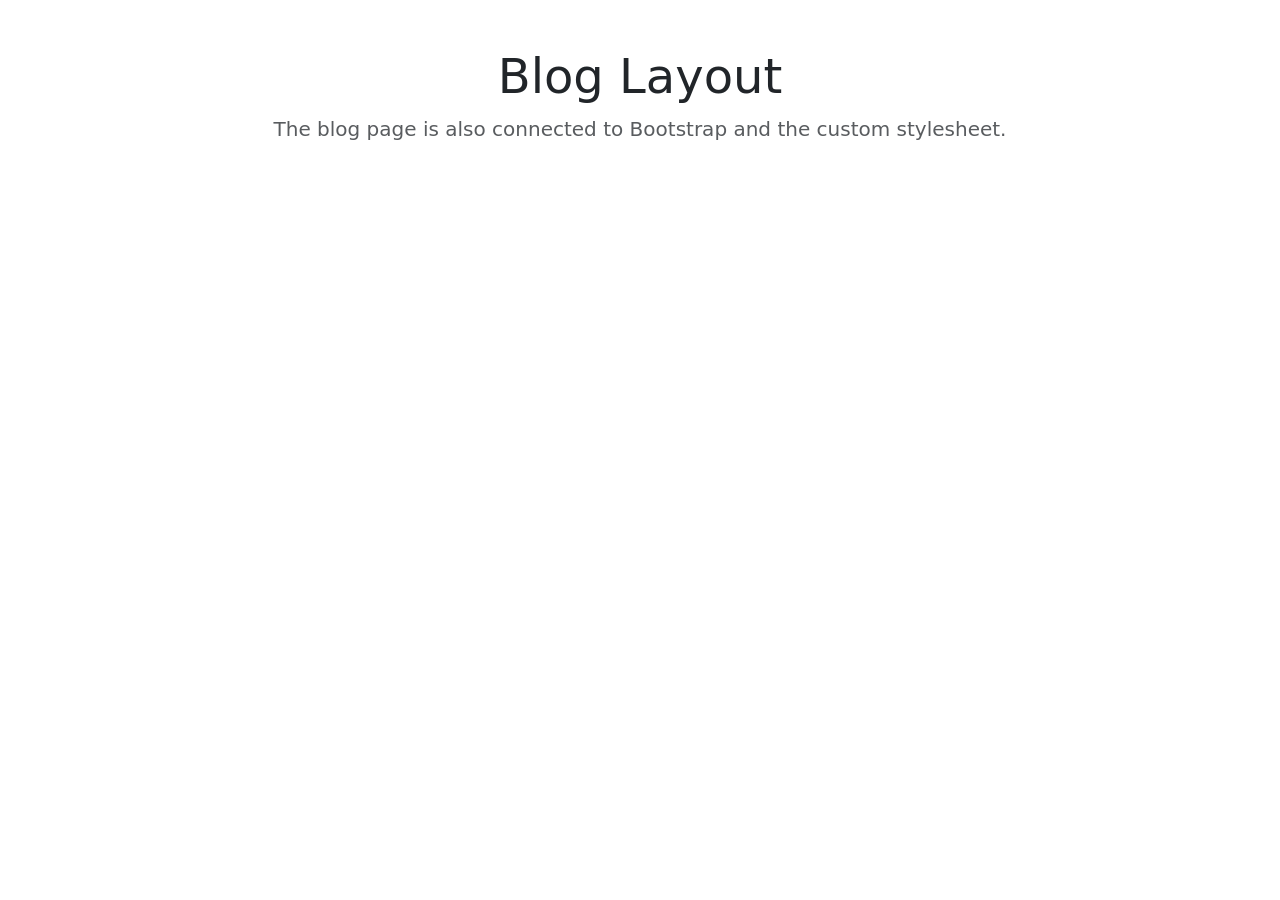
==== blog.html @ e0a19efb "[BOOTSTRAP] Add Bootstrap CDN and initial setup" ====
<!DOCTYPE html>
<html lang="en">
<head>
    <meta charset="UTF-8">
    <meta name="viewport" content="width=device-width, initial-scale=1.0">
    <title>Blog - Portfolio Bootstrap</title>
    <link href="https://cdn.jsdelivr.net/npm/bootstrap@5.3.2/dist/css/bootstrap.min.css" rel="stylesheet">
    <link rel="stylesheet" href="css/custom-theme.css">
</head>
<body>
    <div class="container py-5">
        <header class="text-center mb-5">
            <h1 class="display-5">Blog Layout</h1>
            <p class="lead text-muted">The blog page is also connected to Bootstrap and the custom stylesheet.</p>
        </header>
    </div>
    <script src="https://cdn.jsdelivr.net/npm/bootstrap@5.3.2/dist/js/bootstrap.bundle.min.js"></script>
</body>
</html>
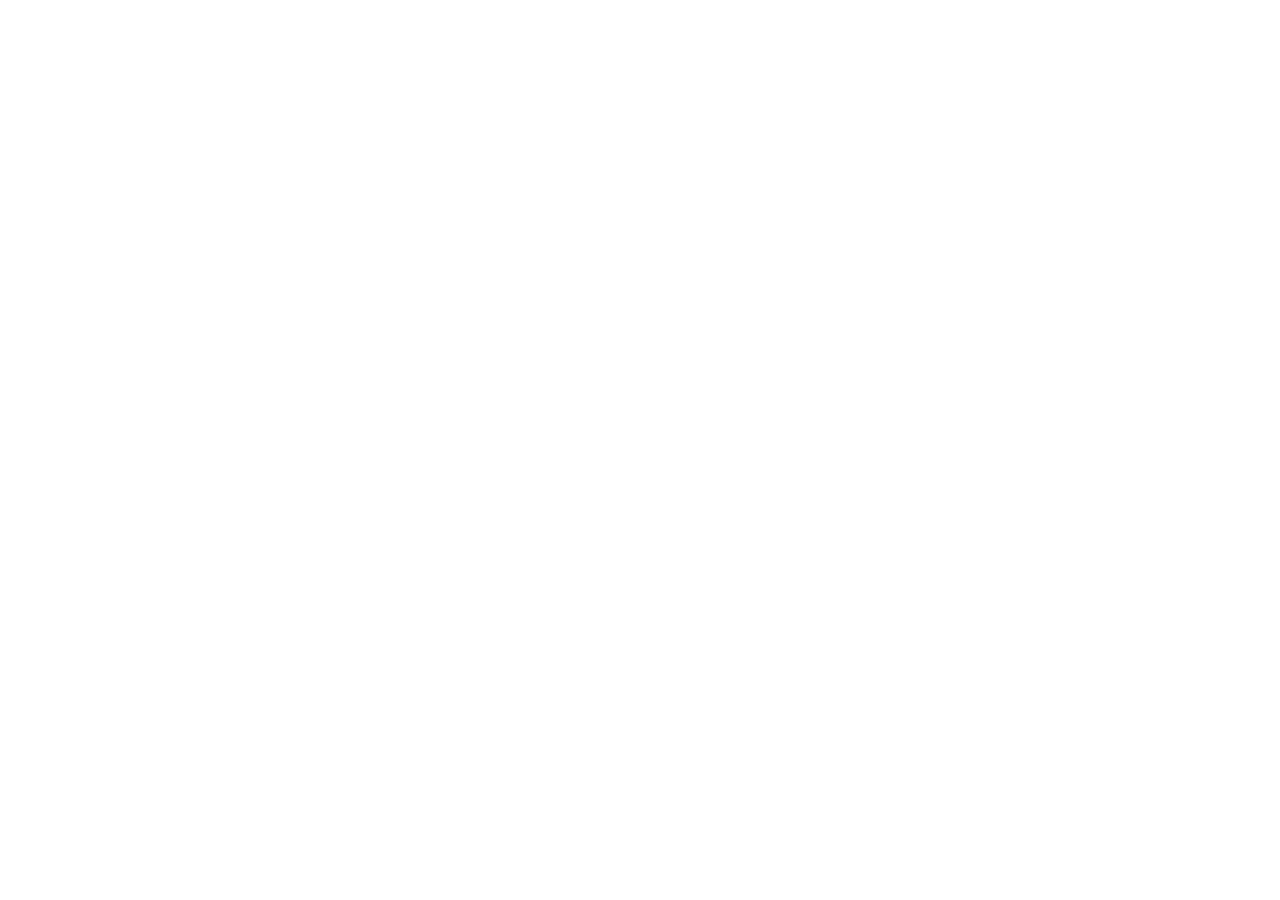
==== commit 1dda4891: "[REFACTOR] Convert grid to Bootstrap columns" ====
--- a/blog.html
+++ b/blog.html
@@ -5,15 +5,9 @@
     <meta name="viewport" content="width=device-width, initial-scale=1.0">
     <title>Blog - Portfolio Bootstrap</title>
     <link href="https://cdn.jsdelivr.net/npm/bootstrap@5.3.2/dist/css/bootstrap.min.css" rel="stylesheet">
-    <link rel="stylesheet" href="css/custom-theme.css">
+    <link rel="stylesheet" href="projectlio_bootstrap/css/custom-theme.css">
 </head>
 <body>
-    <div class="container py-5">
-        <header class="text-center mb-5">
-            <h1 class="display-5">Blog Layout</h1>
-            <p class="lead text-muted">The blog page is also connected to Bootstrap and the custom stylesheet.</p>
-        </header>
-    </div>
     <script src="https://cdn.jsdelivr.net/npm/bootstrap@5.3.2/dist/js/bootstrap.bundle.min.js"></script>
 </body>
 </html>
--- a/projectlio_bootstrap/css/custom-theme.css
+++ b/projectlio_bootstrap/css/custom-theme.css
@@ -0,0 +1,68 @@
+/* Custom Stylesheet */
+
+body {
+    font-family: 'Segoe UI', Tahoma, Geneva, Verdana, sans-serif;
+    color: #333;
+}
+
+/* Navbar styling */
+.navbar-brand {
+    font-weight: 600;
+    font-size: 1.25rem;
+}
+
+.cursor-pointer {
+    cursor: pointer;
+}
+
+/* Title styling */
+.about-title {
+    font-size: 3.5rem;
+    text-transform: uppercase;
+    font-family: 'Oswald', 'Arial Narrow', sans-serif;
+    margin-bottom: 0;
+}
+
+.title-underline {
+    height: 6px;
+    background-color: #a31f1f; /* Màu đỏ đậm */
+    width: 100%;
+    max-width: 600px;
+    margin: 10px auto 40px auto;
+}
+
+/* Image styling */
+.profile-img {
+    width: 100%;
+    height: auto;
+    object-fit: cover;
+}
+
+/* Text styling */
+.bio-text p {
+    line-height: 1.6;
+    font-size: 1.05rem;
+    margin-bottom: 1.5rem;
+}
+
+.bio-text a {
+    color: #333;
+    text-decoration: underline;
+}
+
+.research-title {
+    font-size: 1.8rem;
+    font-weight: 600;
+    font-family: 'Oswald', 'Arial Narrow', sans-serif;
+    margin-bottom: 25px;
+}
+
+.research-list {
+    font-size: 1.05rem;
+    line-height: 1.8;
+}
+
+.research-list ul {
+    margin-top: 10px;
+    margin-bottom: 10px;
+}
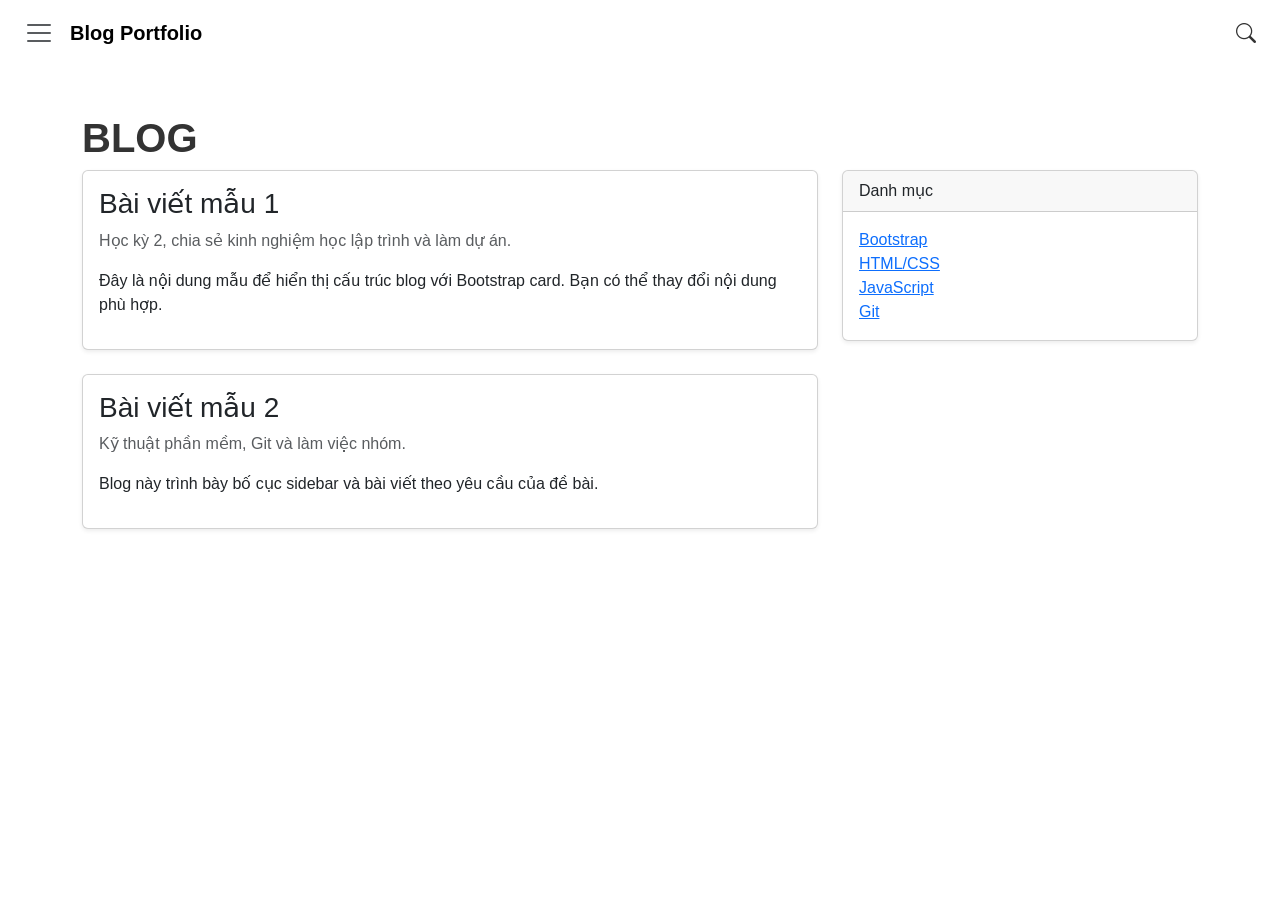
==== commit 412cec35: "[FEATURE] Build sticky sidebar" ====
--- a/blog.html
+++ b/blog.html
@@ -1,13 +1,112 @@
-<!DOCTYPE html>
+<!doctype html>
 <html lang="en">
-<head>
-    <meta charset="UTF-8">
-    <meta name="viewport" content="width=device-width, initial-scale=1.0">
+  <head>
+    <meta charset="UTF-8" />
+    <meta name="viewport" content="width=device-width, initial-scale=1.0" />
     <title>Blog - Portfolio Bootstrap</title>
-    <link href="https://cdn.jsdelivr.net/npm/bootstrap@5.3.2/dist/css/bootstrap.min.css" rel="stylesheet">
-    <link rel="stylesheet" href="projectlio_bootstrap/css/custom-theme.css">
-</head>
-<body>
+    <link
+      href="https://cdn.jsdelivr.net/npm/bootstrap@5.3.2/dist/css/bootstrap.min.css"
+      rel="stylesheet"
+    />
+    <link
+      rel="stylesheet"
+      href="https://cdn.jsdelivr.net/npm/bootstrap-icons@1.11.2/font/bootstrap-icons.css"
+    />
+    <link rel="stylesheet" href="projectlio_bootstrap/css/custom-theme.css" />
+  </head>
+  <body>
+    <nav class="navbar navbar-light bg-white py-3">
+      <div class="container-fluid px-4">
+        <div class="d-flex align-items-center">
+          <button
+            class="navbar-toggler border-0 p-0 me-3"
+            type="button"
+            data-bs-toggle="offcanvas"
+            data-bs-target="#sidebarMenu"
+            aria-controls="sidebarMenu"
+            aria-label="Mở menu"
+          >
+            <span class="navbar-toggler-icon"></span>
+          </button>
+          <span class="navbar-brand mb-0 h1">Blog Portfolio</span>
+        </div>
+        <i class="bi bi-search fs-5 cursor-pointer"></i>
+      </div>
+    </nav>
+
+    <div
+      class="offcanvas offcanvas-start shadow"
+      tabindex="-1"
+      id="sidebarMenu"
+      aria-labelledby="sidebarMenuLabel"
+    >
+      <div class="offcanvas-header pt-4 ps-4">
+        <button
+          type="button"
+          class="btn-close text-reset"
+          data-bs-dismiss="offcanvas"
+          aria-label="Đóng"
+        ></button>
+      </div>
+      <div class="offcanvas-body">
+        <ul class="list-unstyled custom-sidebar-nav">
+          <li><a href="#">Trang Chủ</a></li>
+          <li><a href="#" class="active">Blog</a></li>
+          <li><a href="#">Dự Án</a></li>
+          <li><a href="#">Kỹ Năng</a></li>
+          <li><a href="#">Liên Hệ</a></li>
+        </ul>
+      </div>
+    </div>
+
+    <div class="container my-5">
+      <div class="row">
+        <div class="col-12">
+          <h1 class="about-title fs-1 fw-bold text-uppercase">Blog</h1>
+          <div class="title-underline"></div>
+        </div>
+      </div>
+      <div class="row gy-4">
+        <div class="col-lg-8">
+          <div class="card mb-4 shadow-sm">
+            <div class="card-body">
+              <h3 class="card-title">Bài viết mẫu 1</h3>
+              <p class="text-muted">
+                Học kỳ 2, chia sẻ kinh nghiệm học lập trình và làm dự án.
+              </p>
+              <p>
+                Đây là nội dung mẫu để hiển thị cấu trúc blog với Bootstrap
+                card. Bạn có thể thay đổi nội dung phù hợp.
+              </p>
+            </div>
+          </div>
+          <div class="card mb-4 shadow-sm">
+            <div class="card-body">
+              <h3 class="card-title">Bài viết mẫu 2</h3>
+              <p class="text-muted">Kỹ thuật phần mềm, Git và làm việc nhóm.</p>
+              <p>
+                Blog này trình bày bố cục sidebar và bài viết theo yêu cầu của
+                đề bài.
+              </p>
+            </div>
+          </div>
+        </div>
+        <div class="col-lg-4">
+          <div class="card mb-4 shadow-sm">
+            <div class="card-header">Danh mục</div>
+            <div class="card-body">
+              <ul class="list-unstyled mb-0">
+                <li><a href="#">Bootstrap</a></li>
+                <li><a href="#">HTML/CSS</a></li>
+                <li><a href="#">JavaScript</a></li>
+                <li><a href="#">Git</a></li>
+              </ul>
+            </div>
+          </div>
+        </div>
+      </div>
+    </div>
+
     <script src="https://cdn.jsdelivr.net/npm/bootstrap@5.3.2/dist/js/bootstrap.bundle.min.js"></script>
-</body>
+  </body>
 </html>
--- a/projectlio_bootstrap/css/custom-theme.css
+++ b/projectlio_bootstrap/css/custom-theme.css
@@ -1,68 +1,119 @@
-/* Custom Stylesheet */
-
 body {
-    font-family: 'Segoe UI', Tahoma, Geneva, Verdana, sans-serif;
-    color: #333;
+  font-family: "Segoe UI", Tahoma, Geneva, Verdana, sans-serif;
+  color: #333;
 }
 
-/* Navbar styling */
 .navbar-brand {
-    font-weight: 600;
-    font-size: 1.25rem;
+  font-weight: 600;
+  font-size: 1.25rem;
 }
 
-.cursor-pointer {
-    cursor: pointer;
+.navbar.sticky-top {
+    z-index: 1030;
 }
 
-/* Title styling */
-.about-title {
-    font-size: 3.5rem;
-    text-transform: uppercase;
-    font-family: 'Oswald', 'Arial Narrow', sans-serif;
-    margin-bottom: 0;
+  font-size: 3.5rem;
+  text-transform: uppercase;
+  font-family: "Oswald", "Arial Narrow", sans-serif;
+  margin-bottom: 0;
 }
 
 .title-underline {
-    height: 6px;
-    background-color: #a31f1f; /* Màu đỏ đậm */
-    width: 100%;
-    max-width: 600px;
-    margin: 10px auto 40px auto;
+  height: 6px;
+  background-color: #a31f1f;
+  width: 100%;
+  max-width: 600px;
+  margin: 10px auto 40px auto;
 }
 
-/* Image styling */
 .profile-img {
-    width: 100%;
-    height: auto;
-    object-fit: cover;
+  width: 100%;
+  height: auto;
+  object-fit: cover;
 }
 
-/* Text styling */
 .bio-text p {
-    line-height: 1.6;
-    font-size: 1.05rem;
-    margin-bottom: 1.5rem;
+  line-height: 1.6;
+  font-size: 1.05rem;
+  margin-bottom: 1.5rem;
 }
 
 .bio-text a {
-    color: #333;
-    text-decoration: underline;
+  color: #333;
+  text-decoration: underline;
 }
 
 .research-title {
-    font-size: 1.8rem;
-    font-weight: 600;
-    font-family: 'Oswald', 'Arial Narrow', sans-serif;
-    margin-bottom: 25px;
+  font-size: 1.8rem;
+  font-weight: 600;
+  font-family: "Oswald", "Arial Narrow", sans-serif;
+  margin-bottom: 25px;
 }
 
 .research-list {
-    font-size: 1.05rem;
-    line-height: 1.8;
+  font-size: 1.05rem;
+  line-height: 1.8;
 }
 
 .research-list ul {
-    margin-top: 10px;
-    margin-bottom: 10px;
-}+  margin-top: 10px;
+  margin-bottom: 10px;
+}
+
+#sidebarMenu {
+  width: 300px;
+  background-color: #f8f9fa;
+  border-right: none;
+}
+
+.offcanvas {
+  width: 300px;
+}
+
+.offcanvas-body .custom-sidebar-nav {
+  margin-top: 20px;
+}
+
+.offcanvas-body .custom-sidebar-nav li a {
+  color: #333;
+  text-decoration: none;
+  font-size: 1.05rem;
+  display: inline-block;
+  padding: 0.75rem 0;
+  transition: color 0.3s ease;
+}
+
+.offcanvas-body .custom-sidebar-nav li a:hover,
+.offcanvas-body .custom-sidebar-nav li a.active {
+  color: #a31f1f;
+}
+
+.custom-sidebar-nav li {
+  margin-bottom: 20px;
+  padding-left: 20px;
+}
+
+.custom-sidebar-nav li {
+  margin-bottom: 20px;
+  padding-left: 20px;
+}
+
+.custom-sidebar-nav li a {
+  color: #333;
+  text-decoration: none;
+  font-size: 1.05rem;
+  display: inline-block;
+  padding: 3px 8px;
+  transition: all 0.3s ease;
+}
+
+.custom-sidebar-nav li a:hover {
+  color: #000;
+  font-weight: 600;
+}
+
+.custom-sidebar-nav li a.active {
+  background-color: #1a1a1a;
+  color: #ffffff;
+  font-weight: 600;
+}
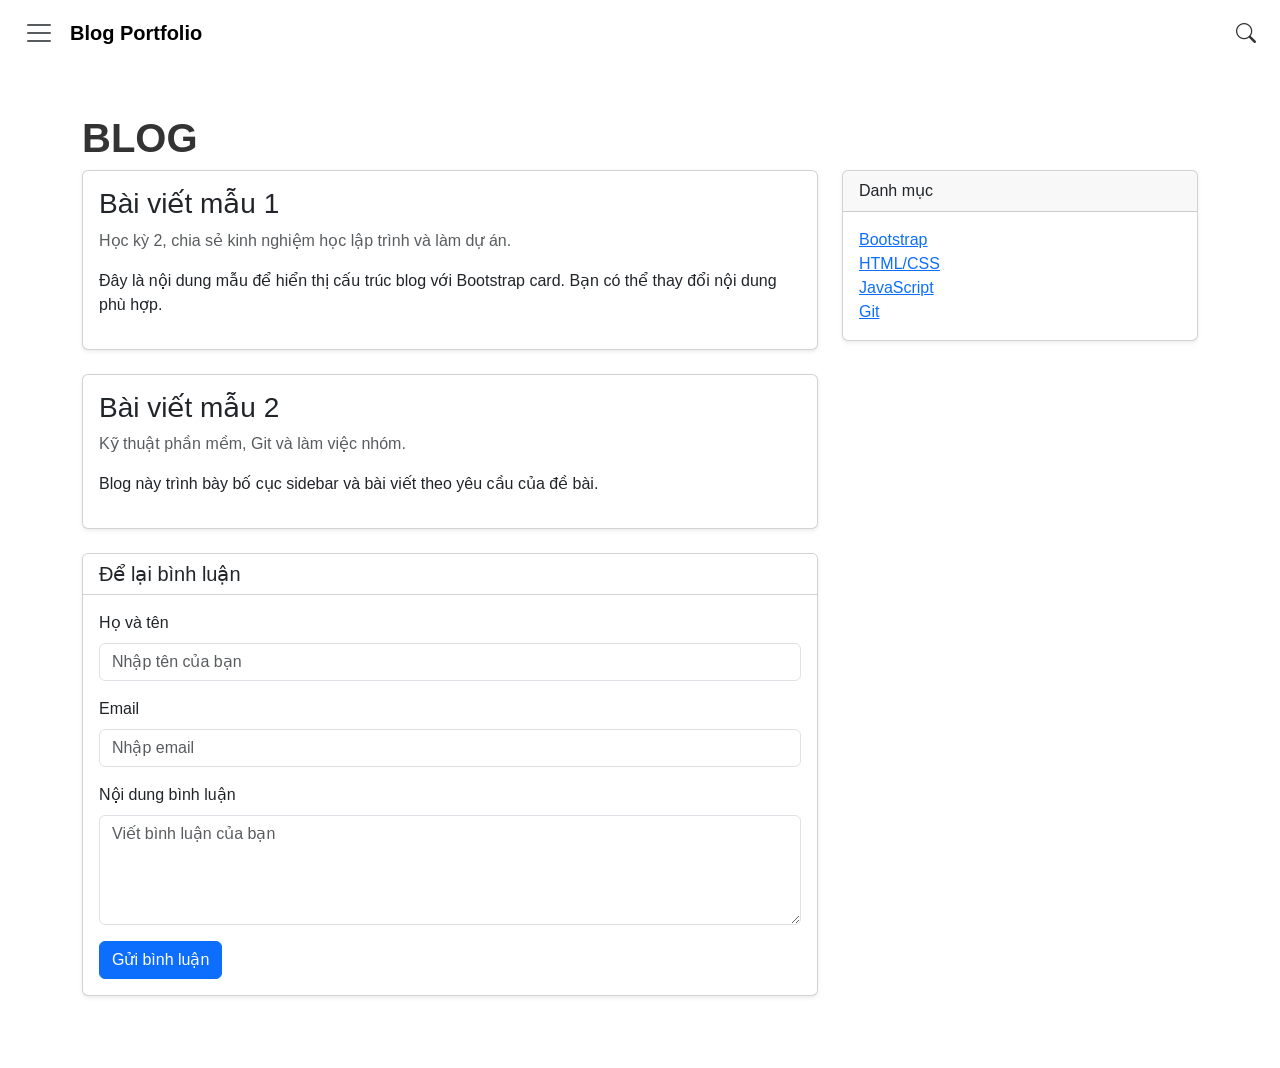
==== commit e6d89e97: "[FEATURE] Build comment form with Bootstrap" ====
--- a/blog.html
+++ b/blog.html
@@ -90,6 +90,28 @@
               </p>
             </div>
           </div>
+          <div class="card mb-4 shadow-sm">
+            <div class="card-header bg-white">
+              <h5 class="mb-0">Để lại bình luận</h5>
+            </div>
+            <div class="card-body">
+              <form>
+                <div class="mb-3">
+                  <label for="commentName" class="form-label">Họ và tên</label>
+                  <input type="text" class="form-control" id="commentName" placeholder="Nhập tên của bạn" />
+                </div>
+                <div class="mb-3">
+                  <label for="commentEmail" class="form-label">Email</label>
+                  <input type="email" class="form-control" id="commentEmail" placeholder="Nhập email" />
+                </div>
+                <div class="mb-3">
+                  <label for="commentMessage" class="form-label">Nội dung bình luận</label>
+                  <textarea class="form-control" id="commentMessage" rows="4" placeholder="Viết bình luận của bạn"></textarea>
+                </div>
+                <button type="submit" class="btn btn-primary">Gửi bình luận</button>
+              </form>
+            </div>
+          </div>
         </div>
         <div class="col-lg-4">
           <div class="card mb-4 shadow-sm">
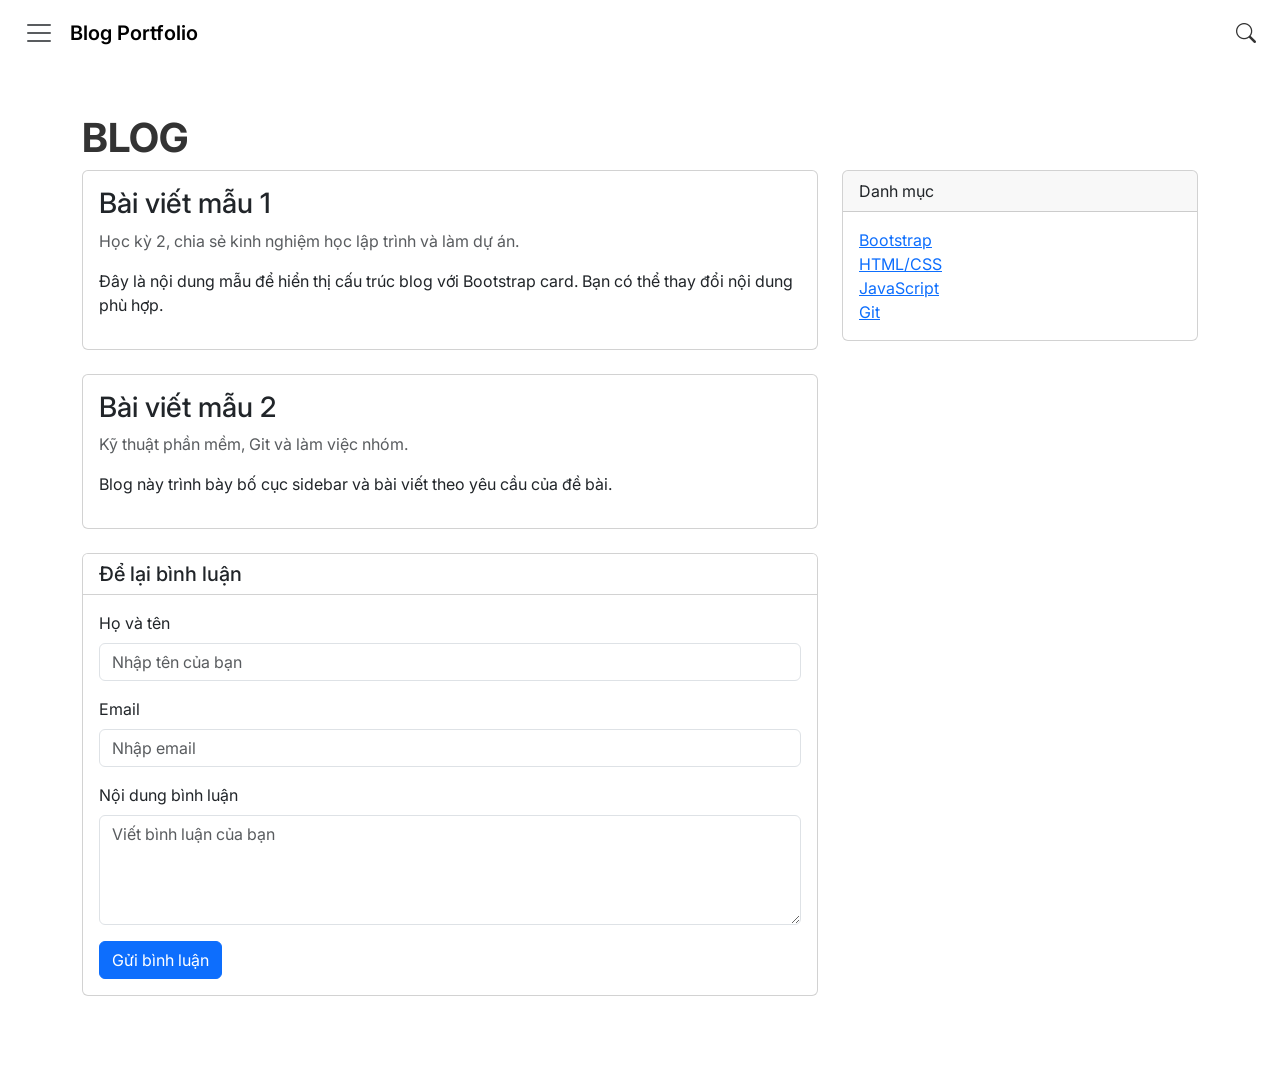
==== commit fe5c1918: "[FEATURE] Build comment form with Bootstrap" ====
--- a/blog.html
+++ b/blog.html
@@ -12,6 +12,9 @@
       rel="stylesheet"
       href="https://cdn.jsdelivr.net/npm/bootstrap-icons@1.11.2/font/bootstrap-icons.css"
     />
+    <link rel="preconnect" href="https://fonts.googleapis.com" />
+    <link rel="preconnect" href="https://fonts.gstatic.com" crossorigin />
+    <link href="https://fonts.googleapis.com/css2?family=Inter:wght@400;500;600;700&display=swap" rel="stylesheet" />
     <link rel="stylesheet" href="projectlio_bootstrap/css/custom-theme.css" />
   </head>
   <body>
@@ -35,7 +38,7 @@
     </nav>
 
     <div
-      class="offcanvas offcanvas-start shadow"
+      <div class="offcanvas offcanvas-start"
       tabindex="-1"
       id="sidebarMenu"
       aria-labelledby="sidebarMenuLabel"
@@ -68,7 +71,7 @@
       </div>
       <div class="row gy-4">
         <div class="col-lg-8">
-          <div class="card mb-4 shadow-sm">
+          <div class="card mb-4">
             <div class="card-body">
               <h3 class="card-title">Bài viết mẫu 1</h3>
               <p class="text-muted">
@@ -80,7 +83,7 @@
               </p>
             </div>
           </div>
-          <div class="card mb-4 shadow-sm">
+          <div class="card mb-4">
             <div class="card-body">
               <h3 class="card-title">Bài viết mẫu 2</h3>
               <p class="text-muted">Kỹ thuật phần mềm, Git và làm việc nhóm.</p>
@@ -90,7 +93,7 @@
               </p>
             </div>
           </div>
-          <div class="card mb-4 shadow-sm">
+          <div class="card mb-4">
             <div class="card-header bg-white">
               <h5 class="mb-0">Để lại bình luận</h5>
             </div>
@@ -114,7 +117,7 @@
           </div>
         </div>
         <div class="col-lg-4">
-          <div class="card mb-4 shadow-sm">
+          <div class="card mb-4">
             <div class="card-header">Danh mục</div>
             <div class="card-body">
               <ul class="list-unstyled mb-0">
--- a/projectlio_bootstrap/css/custom-theme.css
+++ b/projectlio_bootstrap/css/custom-theme.css
@@ -1,6 +1,10 @@
 body {
-  font-family: "Segoe UI", Tahoma, Geneva, Verdana, sans-serif;
-  color: #333;
+    font-family: 'Inter', 'Segoe UI', Tahoma, Geneva, Verdana, sans-serif;
+    color: #333;
+}
+
+h1, h2, h3, h4, h5, h6 {
+    font-family: 'Inter', 'Segoe UI', Tahoma, Geneva, Verdana, sans-serif;
 }
 
 .navbar-brand {
